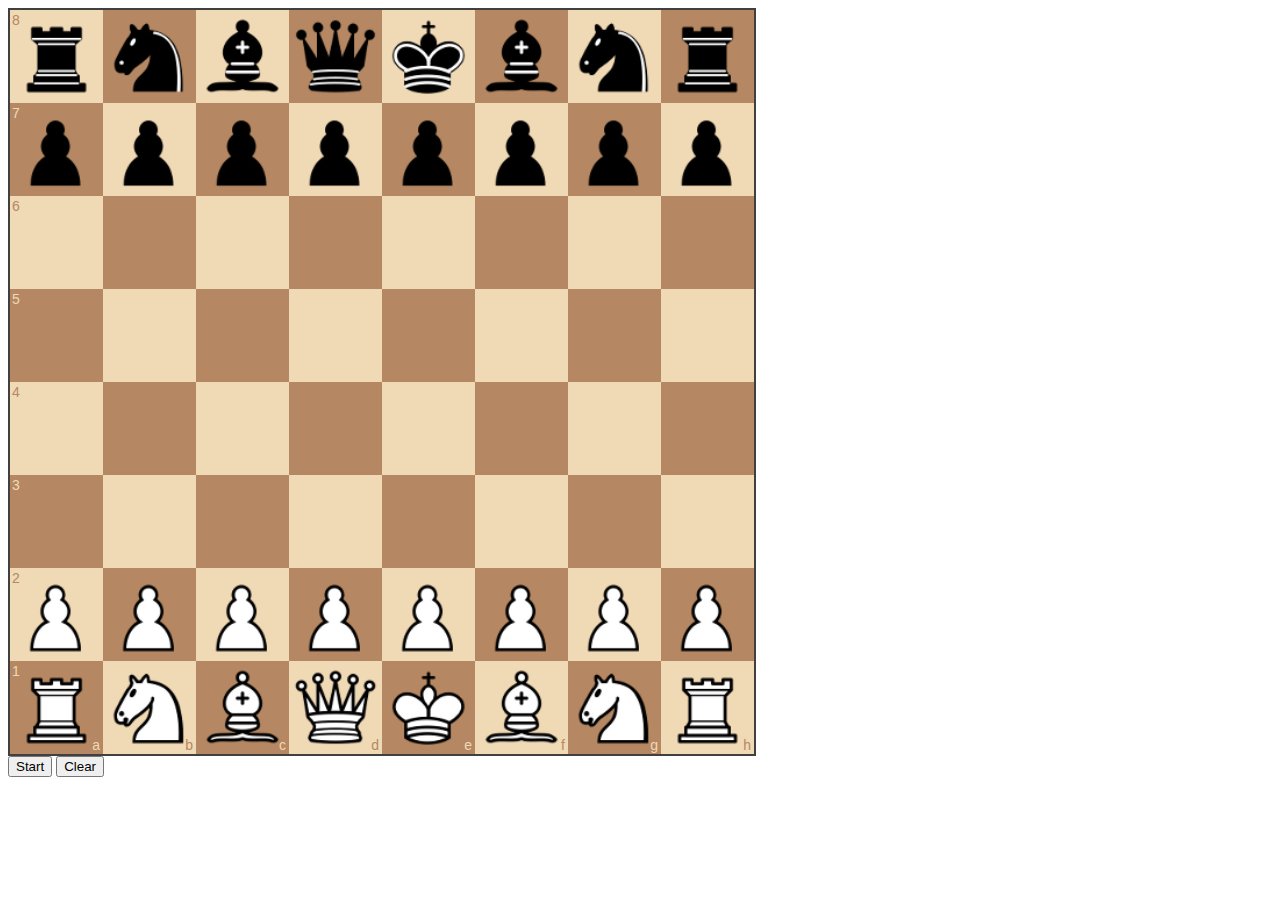
==== root/index.html @ ead8645b "first commit" ====
<!DOCTYPE html>
<html lang="en">
	<head>
		<meta charset="UTF-8" />
		<meta name="viewport" content="width=device-width, initial-scale=1.0" />
		<script src="https://ajax.googleapis.com/ajax/libs/jquery/3.4.1/jquery.min.js"></script>
		<script src="./js/chessboard-1.0.0.min.js"></script>
		<script src="./js/chessboard-1.0.0.js"></script>
		<link rel="stylesheet" href="./css/chessboard-1.0.0.min.css" />

		<title>Document</title>
	</head>
	<body>
		<div id="myBoard" style="width: 750px;"></div>
		<input type="button" value="Start" id="startBtn" />
		<input type="button" value="Clear" id="clearBtn" />
		<script src="./js/chess.js"></script>
		<script src="script.js"></script>
	</body>
</html>
---- root/css/chessboard-1.0.0.min.css ----
/*! chessboard.js v1.0.0 | (c) 2019 Chris Oakman | MIT License chessboardjs.com/license */
.clearfix-7da63{clear:both}.board-b72b1{border:2px solid #404040;box-sizing:content-box}.square-55d63{float:left;position:relative;-webkit-touch-callout:none;-webkit-user-select:none;-khtml-user-select:none;-moz-user-select:none;-ms-user-select:none;user-select:none}.white-1e1d7{background-color:#f0d9b5;color:#b58863}.black-3c85d{background-color:#b58863;color:#f0d9b5}.highlight1-32417,.highlight2-9c5d2{box-shadow:inset 0 0 3px 3px #ff0}.notation-322f9{cursor:default;font-family:"Helvetica Neue",Helvetica,Arial,sans-serif;font-size:14px;position:absolute}.alpha-d2270{bottom:1px;right:3px}.numeric-fc462{top:2px;left:2px}
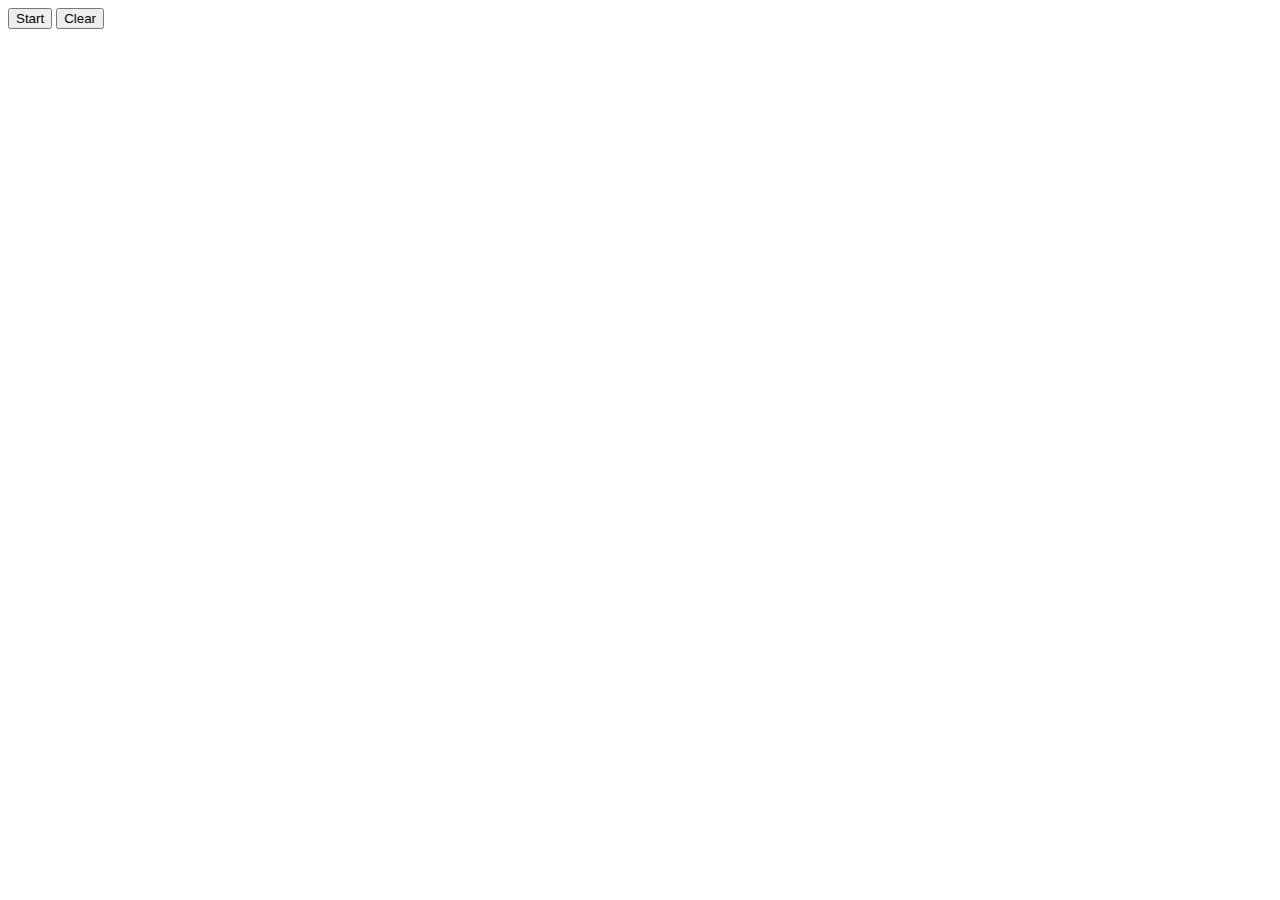
==== commit 1ef90a63: "started work on website, added sockets." ====
--- a/root/index.html
+++ b/root/index.html
@@ -11,7 +11,7 @@
 		<title>Document</title>
 	</head>
 	<body>
-		<div id="myBoard" style="width: 750px;"></div>
+		<div id="myBoard" style="width: 750px"></div>
 		<input type="button" value="Start" id="startBtn" />
 		<input type="button" value="Clear" id="clearBtn" />
 		<script src="./js/chess.js"></script>
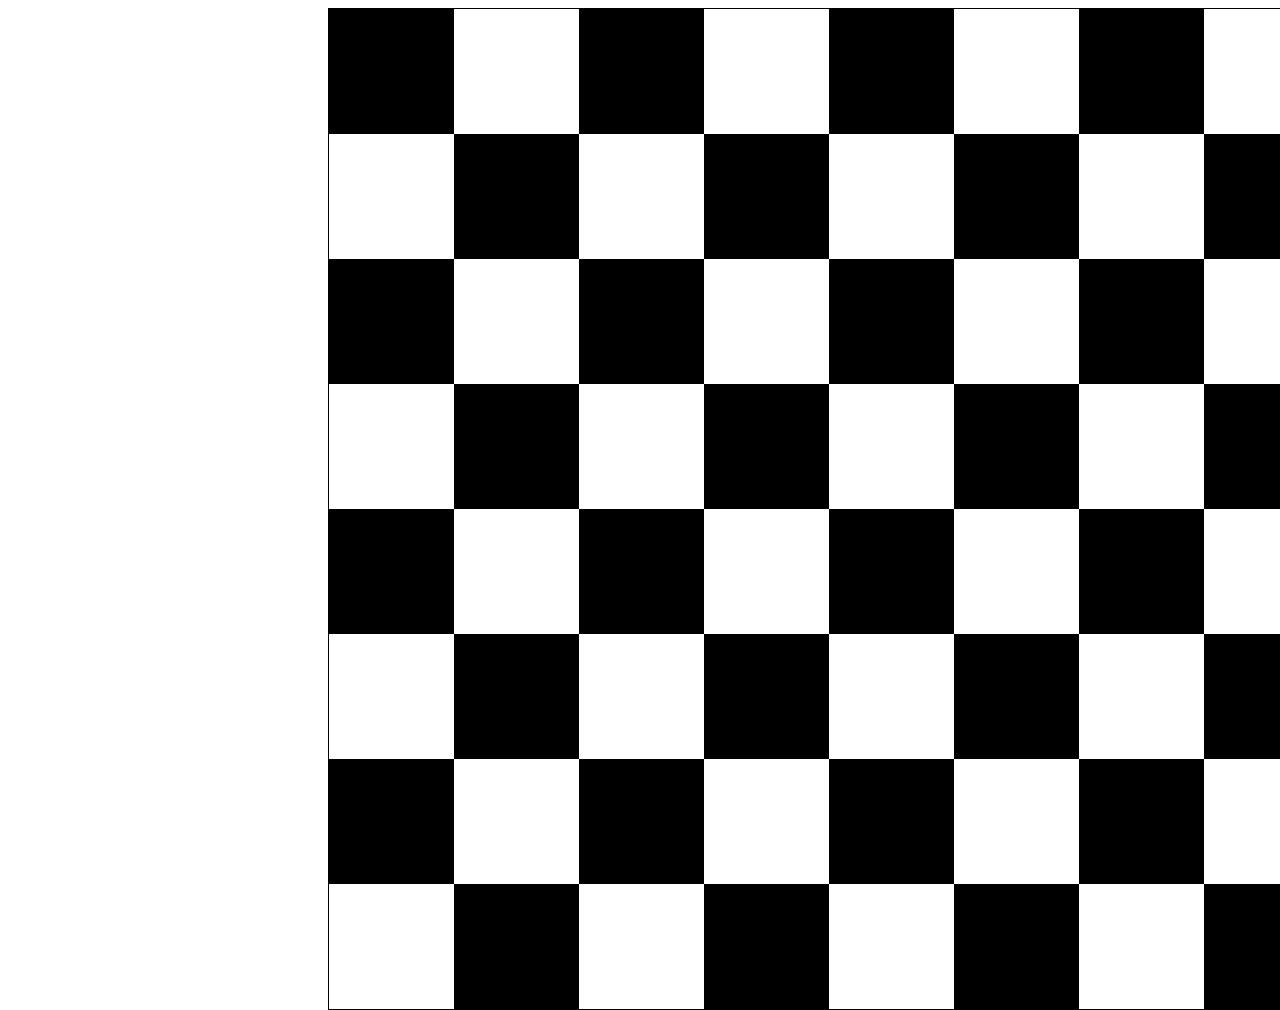
==== commit 51ee993c: "started work on website + made testing easier by adding unicode chess chars" ====
--- a/root/index.html
+++ b/root/index.html
@@ -4,17 +4,12 @@
 		<meta charset="UTF-8" />
 		<meta name="viewport" content="width=device-width, initial-scale=1.0" />
 		<script src="https://ajax.googleapis.com/ajax/libs/jquery/3.4.1/jquery.min.js"></script>
-		<script src="./js/chessboard-1.0.0.min.js"></script>
-		<script src="./js/chessboard-1.0.0.js"></script>
-		<link rel="stylesheet" href="./css/chessboard-1.0.0.min.css" />
+		<link rel="stylesheet" href="./css/board.css" />
 
 		<title>Document</title>
 	</head>
 	<body>
-		<div id="myBoard" style="width: 750px"></div>
-		<input type="button" value="Start" id="startBtn" />
-		<input type="button" value="Clear" id="clearBtn" />
-		<script src="./js/chess.js"></script>
-		<script src="script.js"></script>
+		<div id="board"></div>
+		<script src="js/board.js"></script>
 	</body>
 </html>
--- a/root/css/board.css
+++ b/root/css/board.css
@@ -0,0 +1,15 @@
+body {
+	padding-left: 25%;
+}
+
+#board {
+	width: 1000px;
+	height: 1000px;
+	border: 1px solid black;
+}
+
+div {
+	width: 125px;
+	height: 125px;
+	float: left;
+}
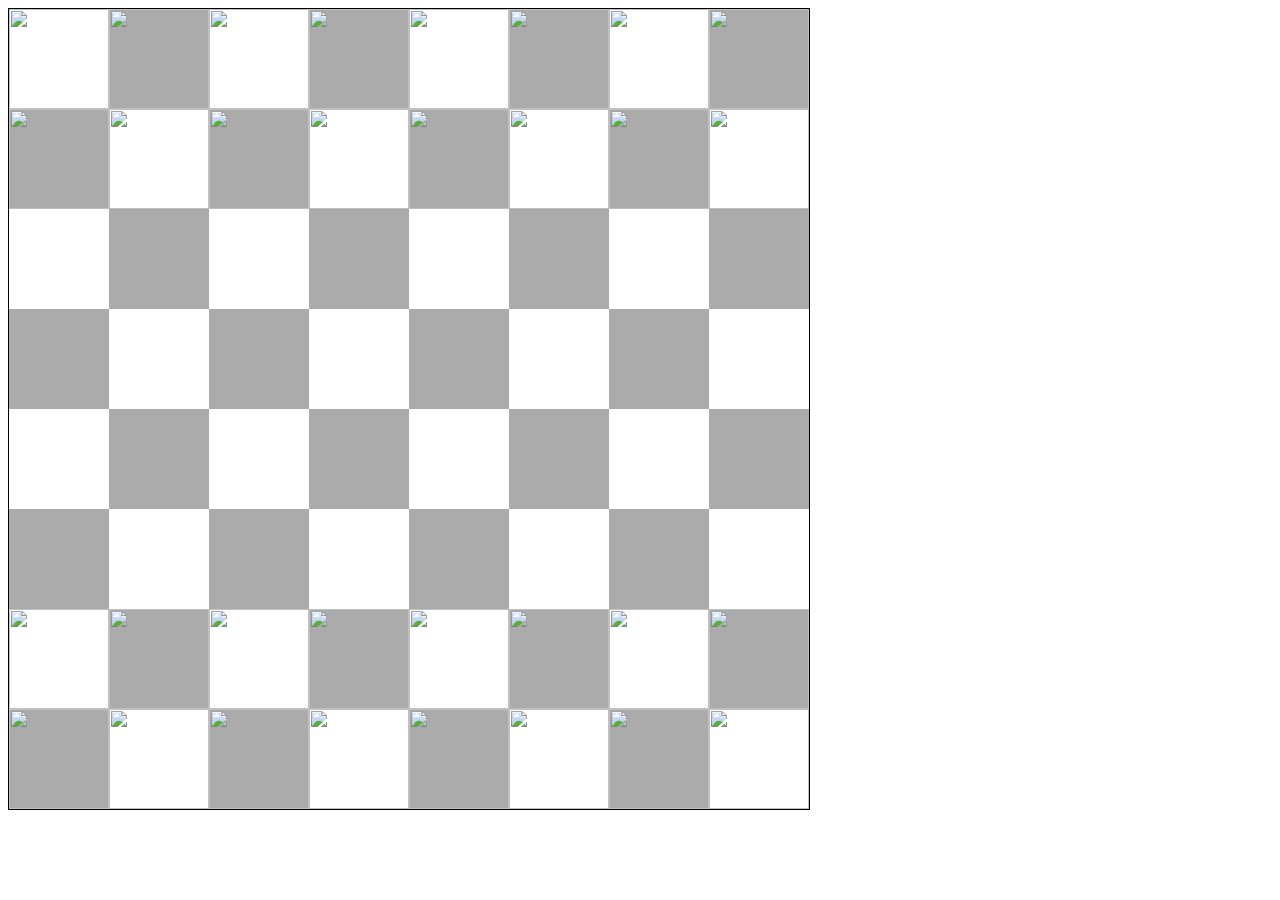
==== commit 08a2b5dc: "Merge pull request #3 from aruncancode/website-work-and-socket-comms" ====
--- a/root/index.html
+++ b/root/index.html
@@ -3,7 +3,7 @@
 	<head>
 		<meta charset="UTF-8" />
 		<meta name="viewport" content="width=device-width, initial-scale=1.0" />
-		<script src="https://ajax.googleapis.com/ajax/libs/jquery/3.4.1/jquery.min.js"></script>
+		<script src="https://ajax.googleapis.com/ajax/libs/jquery/3.5.1/jquery.min.js"></script>
 		<link rel="stylesheet" href="./css/board.css" />
 
 		<title>Document</title>
@@ -11,5 +11,6 @@
 	<body>
 		<div id="board"></div>
 		<script src="js/board.js"></script>
+		<!-- <script src="js/main.js"></script> -->
 	</body>
 </html>
--- a/root/css/board.css
+++ b/root/css/board.css
@@ -1,15 +1,25 @@
-body {
-	padding-left: 25%;
-}
-
 #board {
-	width: 1000px;
-	height: 1000px;
+	width: 800px;
+	height: 800px;
 	border: 1px solid black;
 }
 
+.square {
+	display: inline-block;
+}
+
+.piece {
+	position: relative;
+	cursor: pointer;
+}
+
+.piece-img {
+	height: 100px;
+	width: 100px;
+}
+
 div {
-	width: 125px;
-	height: 125px;
+	width: 100px;
+	height: 100px;
 	float: left;
 }
